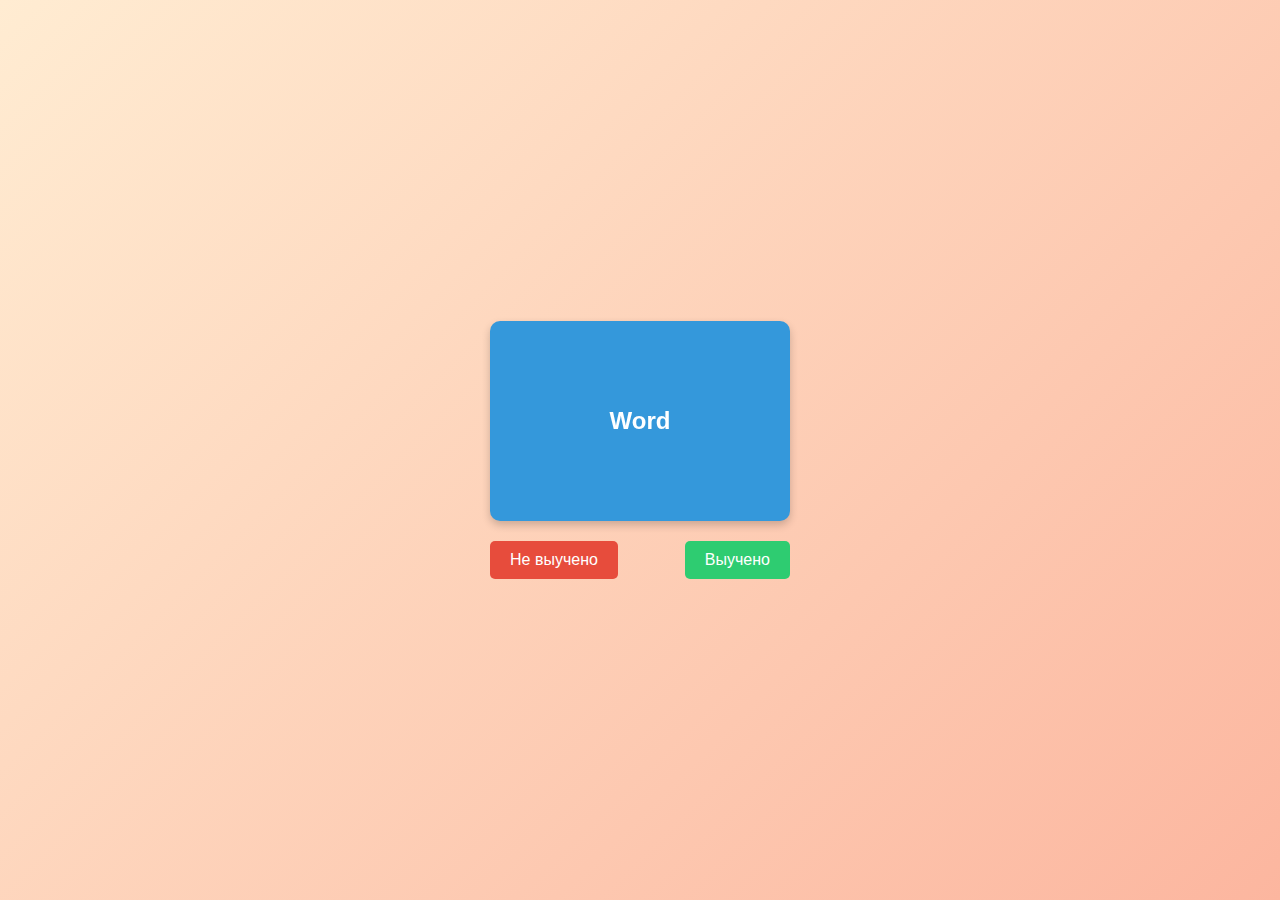
==== cards.html @ 2ea4f141 "Update and rename lessons to cards.html" ====
<!DOCTYPE html>
<html lang="ru">
<head>
  <meta charset="UTF-8">
  <meta name="viewport" content="width=device-width, initial-scale=1.0">
  <title>Карточки для изучения слов</title>
  <link rel="stylesheet" href="styles.css">
</head>
<body class="cards-page">
  <div class="container">
    <div id="card" class="card" onclick="flipCard()">
      <div class="card-inner">
        <div class="card-front">
          <h2 id="word">Word</h2>
        </div>
        <div class="card-back">
          <h2 id="translation">Перевод</h2>
          <p id="transcription">[trænˈskrɪpʃən]</p>
          <p id="example">Пример использования этого слова в предложении.</p>
        </div>
      </div>
    </div>
    <div class="swipe-buttons">
      <button onclick="swipeLeft()">Не выучено</button>
      <button onclick="swipeRight()">Выучено</button>
    </div>
  </div>

  <script src="script.js"></script>
</body>
</html>
---- styles.css ----
/* Общие стили для всех страниц */
* {
  margin: 0;
  padding: 0;
  box-sizing: border-box;
}

body {
  font-family: Arial, sans-serif;
  color: #2c3e50;
}

/* Стили для главной страницы */
body.index-page {
  display: flex;
  align-items: center;
  justify-content: center;
  height: 100vh;
  background: linear-gradient(135deg, #a8edea 0%, #fed6e3 100%);
}

.index-page .container {
  text-align: center;
  max-width: 600px;
  padding: 20px;
  background: rgba(255, 255, 255, 0.8);
  border-radius: 15px;
  box-shadow: 0 4px 12px rgba(0, 0, 0, 0.2);
}

.index-page .welcome-section {
  animation: fadeIn 1.5s ease-in-out;
}

.index-page .welcome-image {
  width: 100px;
  height: 100px;
  margin-bottom: 20px;
  animation: bounce 1.5s infinite;
}

.index-page .welcome-text {
  font-size: 2.2em;
  color: #2c3e50;
  margin-bottom: 10px;
}

.index-page .description {
  font-size: 1.2em;
  color: #34495e;
  margin-bottom: 20px;
}

.index-page .start-button {
  padding: 12px 24px;
  font-size: 1em;
  color: #ffffff;
  background-color: #3498db;
  border: none;
  border-radius: 8px;
  cursor: pointer;
  transition: background-color 0.3s, transform 0.2s;
}

.index-page .start-button:hover {
  background-color: #2980b9;
  transform: scale(1.05);
}

/* Стили для страницы lessons */
body.lessons-page {
  background: linear-gradient(135deg, #ffecd2 0%, #fcb69f 100%);
  min-height: 100vh;
  display: flex;
  align-items: center;
  justify-content: center;
  padding: 20px;
}

.container {
  max-width: 600px;
  width: 100%;
  text-align: center;
}

.lesson-list {
  background: #ffffff;
  border-radius: 10px;
  padding: 20px;
  box-shadow: 0 4px 8px rgba(0, 0, 0, 0.2);
}

.lesson-title {
  font-size: 2em;
  color: #34495e;
  margin-bottom: 20px;
}

.lesson-item {
  padding: 20px;
  border-radius: 8px;
  margin: 15px 0;
  background-color: #f3f4f7;
  box-shadow: 0 2px 4px rgba(0, 0, 0, 0.1);
  cursor: pointer;
  transition: transform 0.2s, box-shadow 0.2s;
}

.lesson-item:hover {
  transform: translateY(-3px);
  box-shadow: 0 4px 12px rgba(0, 0, 0, 0.15);
}

.lesson-item h2 {
  font-size: 1.5em;
  color: #3498db;
  margin-bottom: 5px;
}

.lesson-item p {
  font-size: 1em;
  color: #7f8c8d;
}

/* Анимации */
@keyframes fadeIn {
  from { opacity: 0; }
  to { opacity: 1; }
}

@keyframes bounce {
  0%, 100% { transform: translateY(0); }
  50% { transform: translateY(-10px); }
}

/* Общие стили для страницы карточек */
body.cards-page {
  display: flex;
  align-items: center;
  justify-content: center;
  min-height: 100vh;
  background: linear-gradient(135deg, #ffecd2 0%, #fcb69f 100%);
}

.container {
  text-align: center;
  width: 300px;
  margin: 0 auto;
}

.card {
  width: 100%;
  height: 200px;
  perspective: 1000px;
  margin-bottom: 20px;
  cursor: pointer;
}

.card-inner {
  position: relative;
  width: 100%;
  height: 100%;
  text-align: center;
  transition: transform 0.8s;
  transform-style: preserve-3d;
}

.card.flipped .card-inner {
  transform: rotateY(180deg);
}

.card-front, .card-back {
  position: absolute;
  width: 100%;
  height: 100%;
  backface-visibility: hidden;
  display: flex;
  align-items: center;
  justify-content: center;
  border-radius: 10px;
  padding: 10px;
  box-shadow: 0 4px 8px rgba(0, 0, 0, 0.2);
}

.card-front {
  background-color: #3498db;
  color: white;
}

.card-back {
  background-color: #2ecc71;
  color: white;
  transform: rotateY(180deg);
}

.swipe-buttons {
  display: flex;
  justify-content: space-between;
  gap: 10px;
}

.swipe-buttons button {
  padding: 10px 20px;
  font-size: 1em;
  border: none;
  border-radius: 5px;
  cursor: pointer;
  transition: background-color 0.3s;
}

.swipe-buttons button:hover {
  background-color: #bdc3c7;
}

.swipe-buttons button:first-child {
  background-color: #e74c3c;
  color: white;
}

.swipe-buttons button:last-child {
  background-color: #2ecc71;
  color: white;
}
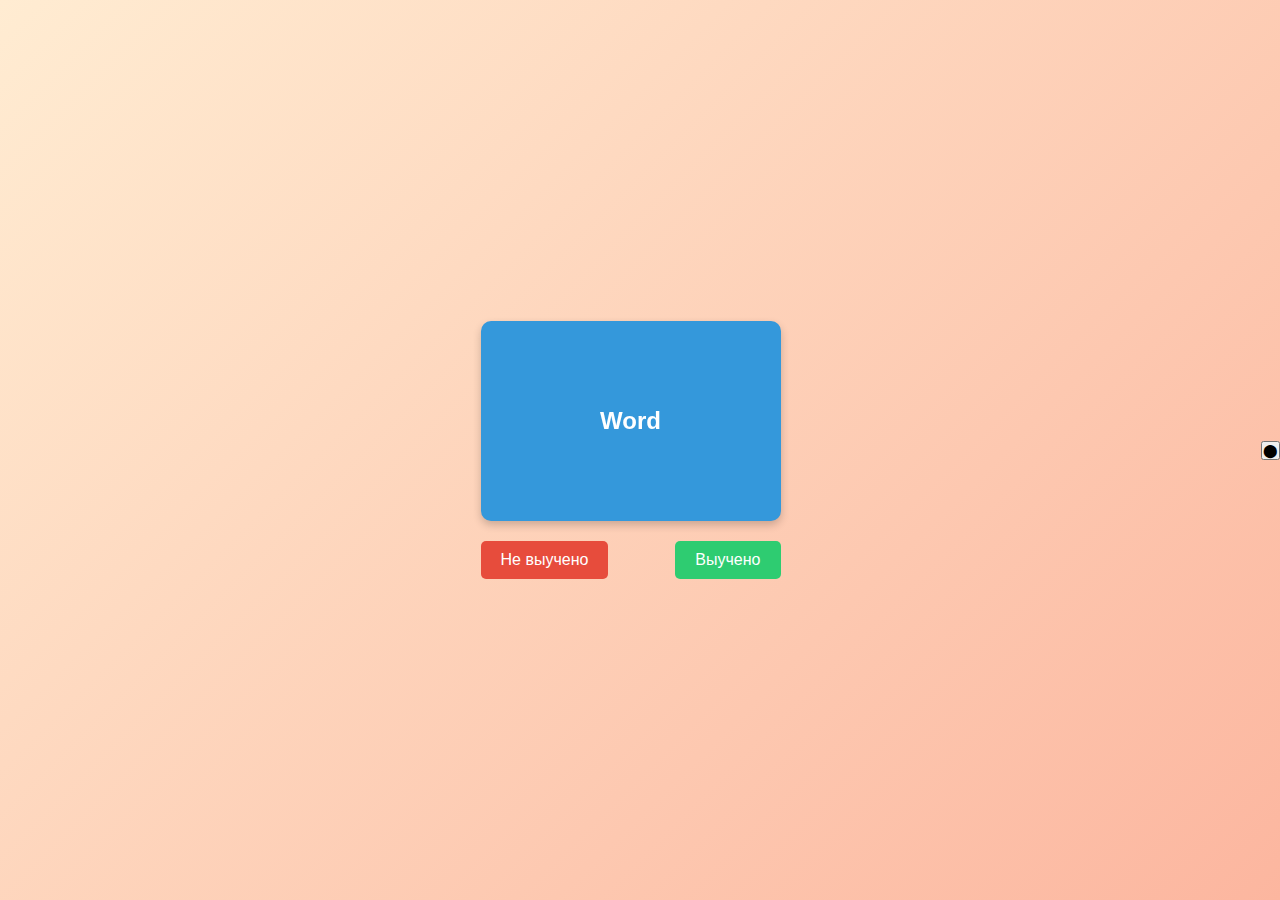
==== commit 38b74e31: "Update cards.html" ====
--- a/cards.html
+++ b/cards.html
@@ -25,7 +25,7 @@
       <button onclick="swipeRight()">Выучено</button>
     </div>
   </div>
-
+  <button id="back-to-lessons" class="bounce-button" onclick="goBackToLessons()">⬤</button>
   <script src="script.js"></script>
 </body>
 </html>
--- a/styles.css
+++ b/styles.css
@@ -21,7 +21,7 @@
 
 .index-page .container {
   text-align: center;
-  max-width: 600px;
+  max-width: 480px;
   padding: 20px;
   background: rgba(255, 255, 255, 0.8);
   border-radius: 15px;
@@ -77,8 +77,8 @@
   padding: 20px;
 }
 
-.container {
-  max-width: 600px;
+.lessons-page .container {
+  max-width: 480px;
   width: 100%;
   text-align: center;
 }
@@ -133,16 +133,17 @@
   50% { transform: translateY(-10px); }
 }
 
-/* Общие стили для страницы карточек */
+/* Стили для страницы карточек */
 body.cards-page {
   display: flex;
   align-items: center;
   justify-content: center;
   min-height: 100vh;
   background: linear-gradient(135deg, #ffecd2 0%, #fcb69f 100%);
-}
-
-.container {
+  margin: 0;
+}
+
+.cards-page .container {
   text-align: center;
   width: 300px;
   margin: 0 auto;
@@ -161,7 +162,7 @@
   width: 100%;
   height: 100%;
   text-align: center;
-  transition: transform 0.8s;
+  transition: transform 0.8s ease-in-out;
   transform-style: preserve-3d;
 }
 
@@ -185,12 +186,49 @@
 .card-front {
   background-color: #3498db;
   color: white;
+  animation: swing 1s ease-in-out infinite alternate;
 }
 
 .card-back {
   background-color: #2ecc71;
   color: white;
   transform: rotateY(180deg);
+  display: flex;
+  flex-direction: column;
+  align-items: center;
+  justify-content: center;
+  text-align: center;
+  padding: 20px;
+  box-sizing: border-box;
+}
+
+.card-back h2 {
+  font-size: 1.8em;
+  margin-bottom: 10px;
+}
+
+.card-back p {
+  margin: 5px 0;
+}
+
+#transcription {
+  font-size: 1.2em;
+  color: #d1e7dd;
+}
+
+#example {
+  font-size: 1em;
+  color: #f5f5f5;
+  margin-top: 10px;
+}
+
+@keyframes swing {
+  0% {
+    transform: rotateZ(-3deg);
+  }
+  100% {
+    transform: rotateZ(3deg);
+  }
 }
 
 .swipe-buttons {
@@ -205,11 +243,12 @@
   border: none;
   border-radius: 5px;
   cursor: pointer;
-  transition: background-color 0.3s;
+  transition: background-color 0.3s, transform 0.3s;
 }
 
 .swipe-buttons button:hover {
   background-color: #bdc3c7;
+  transform: scale(1.05);
 }
 
 .swipe-buttons button:first-child {
@@ -221,3 +260,110 @@
   background-color: #2ecc71;
   color: white;
 }
+
+/* Анимация при свайпе */
+.card.swipe-left {
+  animation: swipeLeft 0.5s forwards;
+}
+
+.card.swipe-right {
+  animation: swipeRight 0.5s forwards;
+}
+
+@keyframes swipeLeft {
+  0% {
+    transform: translateX(0) rotateZ(0deg);
+    opacity: 1;
+  }
+  100% {
+    transform: translateX(-200%) rotateZ(-30deg);
+    opacity: 0;
+  }
+}
+
+@keyframes swipeRight {
+  0% {
+    transform: translateX(0) rotateZ(0deg);
+    opacity: 1;
+  }
+  100% {
+    transform: translateX(200%) rotateZ(30deg);
+    opacity: 0;
+  }
+}
+
+/* Стили для страницы грамматики */
+body.grammar-page {
+  display: flex;
+  align-items: center;
+  justify-content: center;
+  min-height: 100vh;
+  background: linear-gradient(135deg, #fbc2eb 0%, #a6c1ee 100%);
+  padding: 20px;
+  color: #2c3e50;
+}
+
+.grammar-page .container {
+  max-width: 600px;
+  text-align: center;
+  background: #ffffff;
+  padding: 20px;
+  border-radius: 15px;
+  box-shadow: 0 4px 12px rgba(0, 0, 0, 0.2);
+}
+
+.grammar-title {
+  font-size: 2em;
+  margin-bottom: 15px;
+}
+
+.grammar-description {
+  font-size: 1.2em;
+  margin-bottom: 20px;
+}
+
+.show-table-button {
+  padding: 10px 20px;
+  font-size: 1em;
+  background-color: #3498db;
+  color: #ffffff;
+  border: none;
+  border-radius: 8px;
+  cursor: pointer;
+  transition: background-color 0.3s, transform 0.3s;
+}
+
+.show-table-button:hover {
+  background-color: #2980b9;
+  transform: scale(1.05);
+}
+
+.grammar-table {
+  margin-top: 20px;
+  text-align: left;
+  background-color: #f4f4f9;
+  padding: 20px;
+  border-radius: 10px;
+  box-shadow: 0 4px 12px rgba(0, 0, 0, 0.1);
+}
+
+.grammar-table.hidden {
+  display: none;
+}
+
+.grammar-table table {
+  width: 100%;
+  border-collapse: collapse;
+}
+
+.grammar-table th,
+.grammar-table td {
+  padding: 10px;
+  border: 1px solid #ddd;
+  text-align: center;
+}
+
+.grammar-table th {
+  background-color: #2ecc71;
+  color: white;
+}
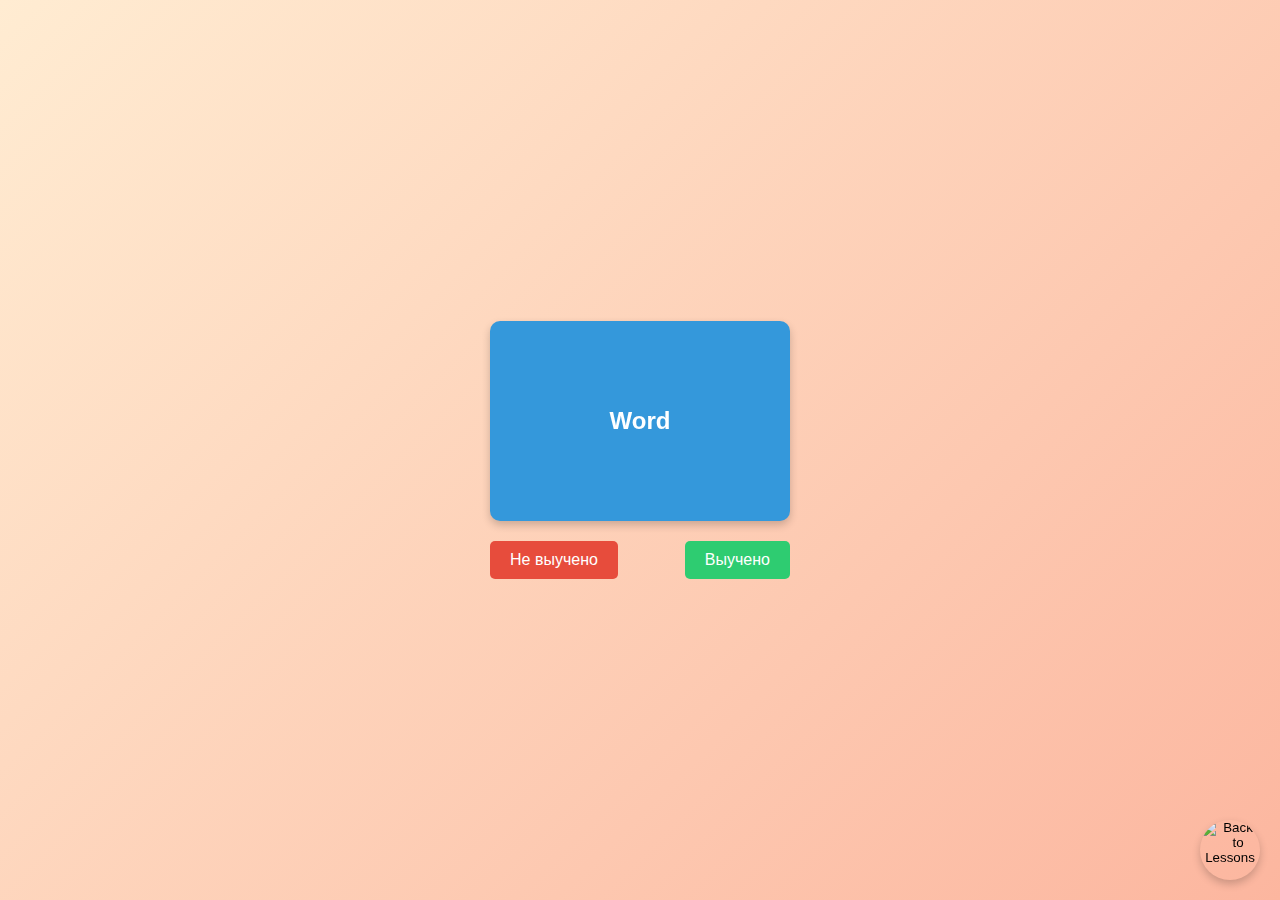
==== commit c1f60865: "Update cards.html" ====
--- a/cards.html
+++ b/cards.html
@@ -25,7 +25,9 @@
       <button onclick="swipeRight()">Выучено</button>
     </div>
   </div>
-  <button id="back-to-lessons" class="bounce-button" onclick="goBackToLessons()">⬤</button>
+  <button id="back-to-lessons" class="bounce-button" onclick="goBackToLessons()">
+  <img src="https://w7.pngwing.com/pngs/276/18/png-transparent-tennis-ball-thumbnail.png" alt="Back to Lessons" class="button-image">
+  </button>
   <script src="script.js"></script>
 </body>
 </html>
--- a/styles.css
+++ b/styles.css
@@ -21,7 +21,7 @@
 
 .index-page .container {
   text-align: center;
-  max-width: 480px;
+  max-width: 300px;
   padding: 20px;
   background: rgba(255, 255, 255, 0.8);
   border-radius: 15px;
@@ -367,3 +367,44 @@
   background-color: #2ecc71;
   color: white;
 }
+
+/* Кнопка возврата на страницу Lessons */
+.bounce-button {
+  position: fixed;
+  bottom: 20px;
+  right: 20px;
+  width: 60px; /* Размер кнопки может быть изменен */
+  height: 60px; /* Размер кнопки может быть изменен */
+  border-radius: 50%;
+  background-color: transparent; /* Фон кнопки прозрачный */
+  border: none;
+  cursor: pointer;
+  display: flex;
+  align-items: center;
+  justify-content: center;
+  padding: 0;
+  box-shadow: 0 4px 8px rgba(0, 0, 0, 0.2);
+  animation: bounce 1.5s ease-in-out infinite; /* Постоянная анимация */
+}
+
+.bounce-button:hover {
+  background-color: transparent; /* Опционально: измените поведение на hover */
+}
+
+.bounce-button .button-image {
+  width: 100%; /* Изображение будет занимать всю кнопку */
+  height: 100%;
+  object-fit: cover; /* Позволяет изображению масштабироваться по размеру кнопки */
+  border-radius: 50%;
+}
+
+@keyframes bounce {
+  0%, 100% {
+    transform: translateY(0);
+  }
+  50% {
+    transform: translateY(-15px); /* Высота прыжка */
+  }
+}
+
+
